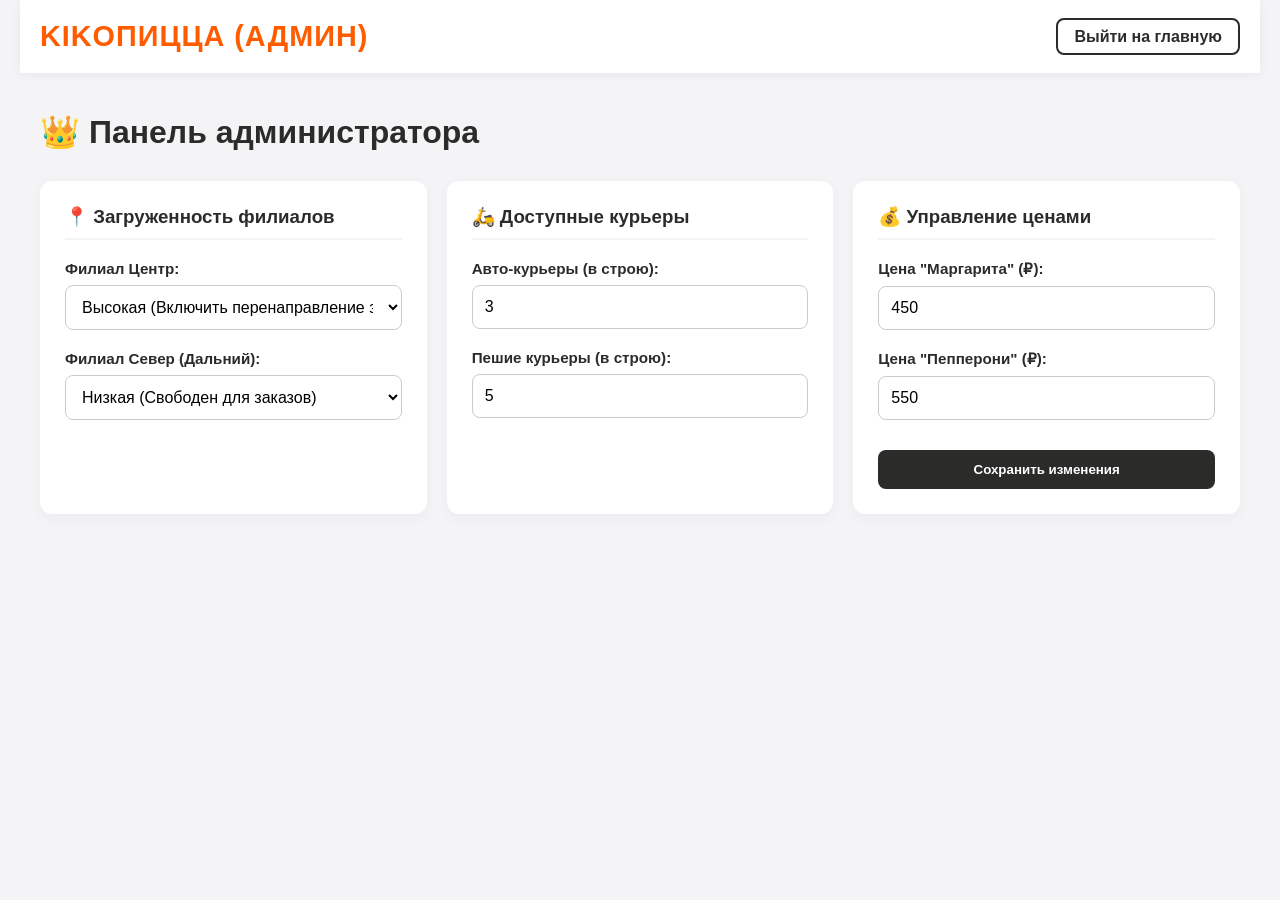
==== admin.html @ f836a9e1 "Вынес админку и кабинет в HTML" ====
<!DOCTYPE html>
<html lang="ru">
<head>
    <meta charset="UTF-8">
    <title>Панель администратора — KikoПицца</title>
    <link rel="stylesheet" href="/static/style.css">
</head>
<body>
    <header>
        <div class="logo">KikoПицца (Админ)</div>
        <nav><a href="/" class="lk-button">Выйти на главную</a></nav>
    </header>
    
    <div class="container">
        <h2>👑 Панель администратора</h2>
        
        <div class="admin-grid">
            <!-- Блок управления загруженностью ресторанов -->
            <div class="admin-card">
                <h3>📍 Загруженность филиалов</h3>
                <div class="form-group">
                    <label>Филиал Центр:</label>
                    <select>
                        <option value="low">Низкая (Низкий маржинальный риск)</option>
                        <option value="medium">Средняя</option>
                        <option value="high" selected>Высокая (Включить перенаправление заказов)</option>
                    </select>
                </div>
                <div class="form-group">
                    <label>Филиал Север (Дальний):</label>
                    <select>
                        <option value="low" selected>Низкая (Свободен для заказов)</option>
                        <option value="medium">Средняя</option>
                        <option value="high">Высокая</option>
                    </select>
                </div>
            </div>

            <!-- Блок управления курьерами -->
            <div class="admin-card">
                <h3>🛵 Доступные курьеры</h3>
                <div class="form-group">
                    <label>Авто-курьеры (в строю):</label>
                    <input type="number" value="3" min="0">
                </div>
                <div class="form-group">
                    <label>Пешие курьеры (в строю):</label>
                    <input type="number" value="5" min="0">
                </div>
            </div>

            <!-- Блок управления ценами меню -->
            <div class="admin-card">
                <h3>💰 Управление ценами</h3>
                <div class="form-group">
                    <label>Цена "Маргарита" (₽):</label>
                    <input type="number" value="450">
                </div>
                <div class="form-group">
                    <label>Цена "Пепперони" (₽):</label>
                    <input type="number" value="550">
                </div>
                <button class="login-btn" style="background-color: #2b2b2a;">Сохранить изменения</button>
            </div>
        </div>
    </div>
</body>
</html>
---- static/style.css ----
body{
    font-family: 'Segoe UI', Arial, Helvetica, sans-serif;
    background-color: #f4f4f6;
    margin: 0;
    padding: 0;
    color: #2b2b2a;
}
header {
    background-color: #ffffff;
    padding: 20px;
    box-shadow: 0 2px 10px rgba(0,0,0,0.05);
    display: flex;
    justify-content: space-between;
    align-items: center;
    max-width: 1200px;
    margin: 0 auto;
}
.logo {
    font-size: 1.8rem;
    font-weight: 800;
    color: #ff5c00;
    text-transform: uppercase;
    letter-spacing: 1px;
}
.container {
    max-width: 1200px;
    margin: 40px auto;
    padding: 0 20px;
}
h2 {
    font-size: 2rem;
    margin-bottom: 30px;
}
.pizza-container {
    display: grid;
    grid-template-columns: repeat(auto-fill, minmax(280px, 1fr));
    gap: 30px;
}
.pizza-card {
    background: white;
    border-radius: 16px;
    overflow: hidden;
    box-shadow: 0 4px 15px rgba(0,0,0,0.04);
    display: flex;
    flex-direction: column;
    justify-content: space-between;
    transition: transform 0.2s, box-shadow 0.2s;
}
.pizza-card:hover {
    transform: translateY(-5px);
    box-shadow: 0 8px 25px rgba(0,0,0,0.08);
}
.pizza-img {
    width: 100%;
    height: 220px;
    object-fit: cover;
    background-color: #eee;
}
.pizza-info {
    padding: 20px;
    flex-grow: 1;
    display: flex;
    flex-direction: column;
    justify-content: space-between;
}
.pizza-title {
    margin: 0 0 10px 0;
    font-size: 1.3rem;
    font-weight: 700;
}
.pizza-desc {
    font-size: 0.95rem;
    color: #5c5c5c;
    margin: 0 0 20px 0;
    line-height: 1.4;
}
.pizza-footer {
    display: flex;
    justify-content: space-between;
    align-items: center;
    margin-top: auto;
}
.price {
    font-weight: 700;
    color: #000000;
    font-size: 1.3rem;
}
button {
    background-color: #ff5c00;
    color: white;
    border: none;
    padding: 12px 24px;
    font-weight: 600;
    border-radius: 8px;
    cursor: pointer;
    transition: background-color 0.15s;
}
button:hover {
    background-color: #e55200;
}
.lk-button {
    color: #2b2b2a;
    text-decoration: none;
    font-weight: 600;
    padding: 8px 16px;
    border: 2px solid #2b2b2a;
    border-radius: 8px;
    transition: all 0.2s;
}

.lk-button:hover {
    background-color: #2b2b2a;
    color: white;
}
/* Контейнер формы входа */
.login-container {
    max-width: 400px;
    margin: 80px auto;
    background: white;
    padding: 40px;
    border-radius: 16px;
    box-shadow: 0 4px 15px rgba(0,0,0,0.04);
}

.login-container h2 {
    margin-top: 0;
    margin-bottom: 25px;
    text-align: center;
}

/* Группы полей ввода */
.form-group {
    margin-bottom: 20px;
    display: flex;
    flex-direction: column;
}

.form-group label {
    font-weight: 600;
    margin-bottom: 8px;
    font-size: 0.95rem;
}

.form-group input {
    padding: 12px;
    border: 1px solid #ccc;
    border-radius: 8px;
    font-size: 1rem;
    outline: none;
    transition: border-color 0.2s;
}

/* Синяя или оранжевая подсветка при клике на поле ввода */
.form-group input:focus {
    border-color: #ff5c00;
}

/* Кнопка войти на всю ширину */
.login-btn {
    width: 100%;
    margin-top: 10px;
}
/* Сетка для админки */
.admin-grid {
    display: grid;
    grid-template-columns: repeat(auto-fill, minmax(320px, 1fr));
    gap: 20px;
    margin-top: 20px;
}

.admin-card {
    background: white;
    padding: 25px;
    border-radius: 12px;
    box-shadow: 0 4px 15px rgba(0,0,0,0.04);
}

.admin-card h3 {
    margin-top: 0;
    margin-bottom: 20px;
    border-bottom: 2px solid #f4f4f6;
    padding-bottom: 10px;
}

select {
    padding: 12px;
    border: 1px solid #ccc;
    border-radius: 8px;
    font-size: 1rem;
    background: white;
}
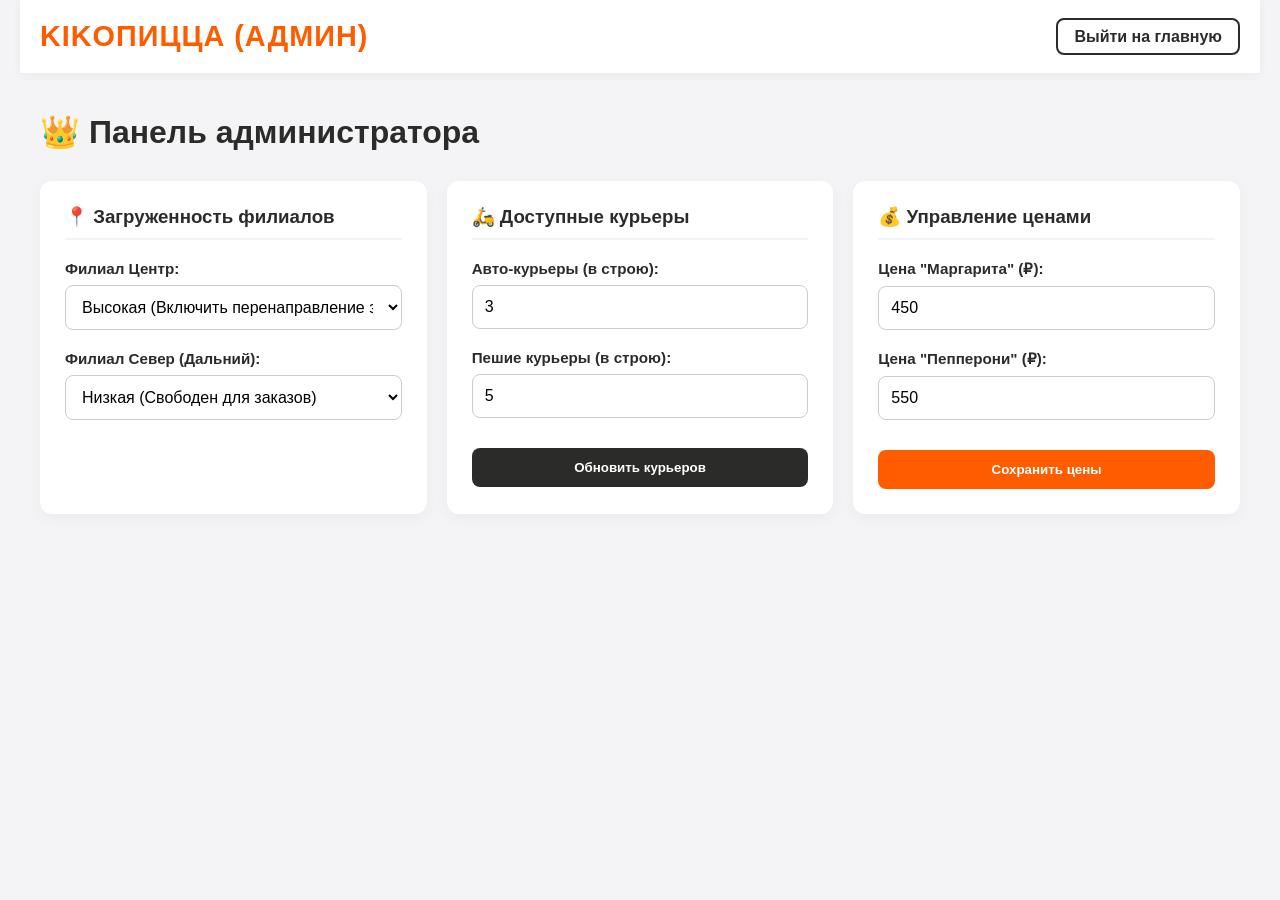
==== commit 45441b8f: "Оживил кнопки сохранения цен и курьеров в админке" ====
--- a/admin.html
+++ b/admin.html
@@ -36,31 +36,38 @@
                 </div>
             </div>
 
-            <!-- Блок управления курьерами -->
+                        <!-- Блок управления курьерами -->
             <div class="admin-card">
                 <h3>🛵 Доступные курьеры</h3>
-                <div class="form-group">
-                    <label>Авто-курьеры (в строю):</label>
-                    <input type="number" value="3" min="0">
-                </div>
-                <div class="form-group">
-                    <label>Пешие курьеры (в строю):</label>
-                    <input type="number" value="5" min="0">
-                </div>
+                <!-- Форма отправляет данные на адрес /admin/update-couriers -->
+                <form action="/admin/update-couriers" method="POST">
+                    <div class="form-group">
+                        <label>Авто-курьеры (в строю):</label>
+                        <input type="number" name="auto_couriers" value="3" min="0">
+                    </div>
+                    <div class="form-group">
+                        <label>Пешие курьеры (в строю):</label>
+                        <input type="number" name="foot_couriers" value="5" min="0">
+                    </div>
+                    <button type="submit" class="login-btn" style="background-color: #2b2b2a; width: 100%;">Обновить курьеров</button>
+                </form>
             </div>
 
             <!-- Блок управления ценами меню -->
             <div class="admin-card">
                 <h3>💰 Управление ценами</h3>
-                <div class="form-group">
-                    <label>Цена "Маргарита" (₽):</label>
-                    <input type="number" value="450">
-                </div>
-                <div class="form-group">
-                    <label>Цена "Пепперони" (₽):</label>
-                    <input type="number" value="550">
-                </div>
-                <button class="login-btn" style="background-color: #2b2b2a;">Сохранить изменения</button>
+                <!-- Форма отправляет данные на адрес /admin/update-prices -->
+                <form action="/admin/update-prices" method="POST">
+                    <div class="form-group">
+                        <label>Цена "Маргарита" (₽):</label>
+                        <input type="number" name="price_margarita" value="450">
+                    </div>
+                    <div class="form-group">
+                        <label>Цена "Пепперони" (₽):</label>
+                        <input type="number" name="price_pepperoni" value="550">
+                    </div>
+                    <button type="submit" class="login-btn" style="background-color: #ff5c00; width: 100%;">Сохранить цены</button>
+                </form>
             </div>
         </div>
     </div>
